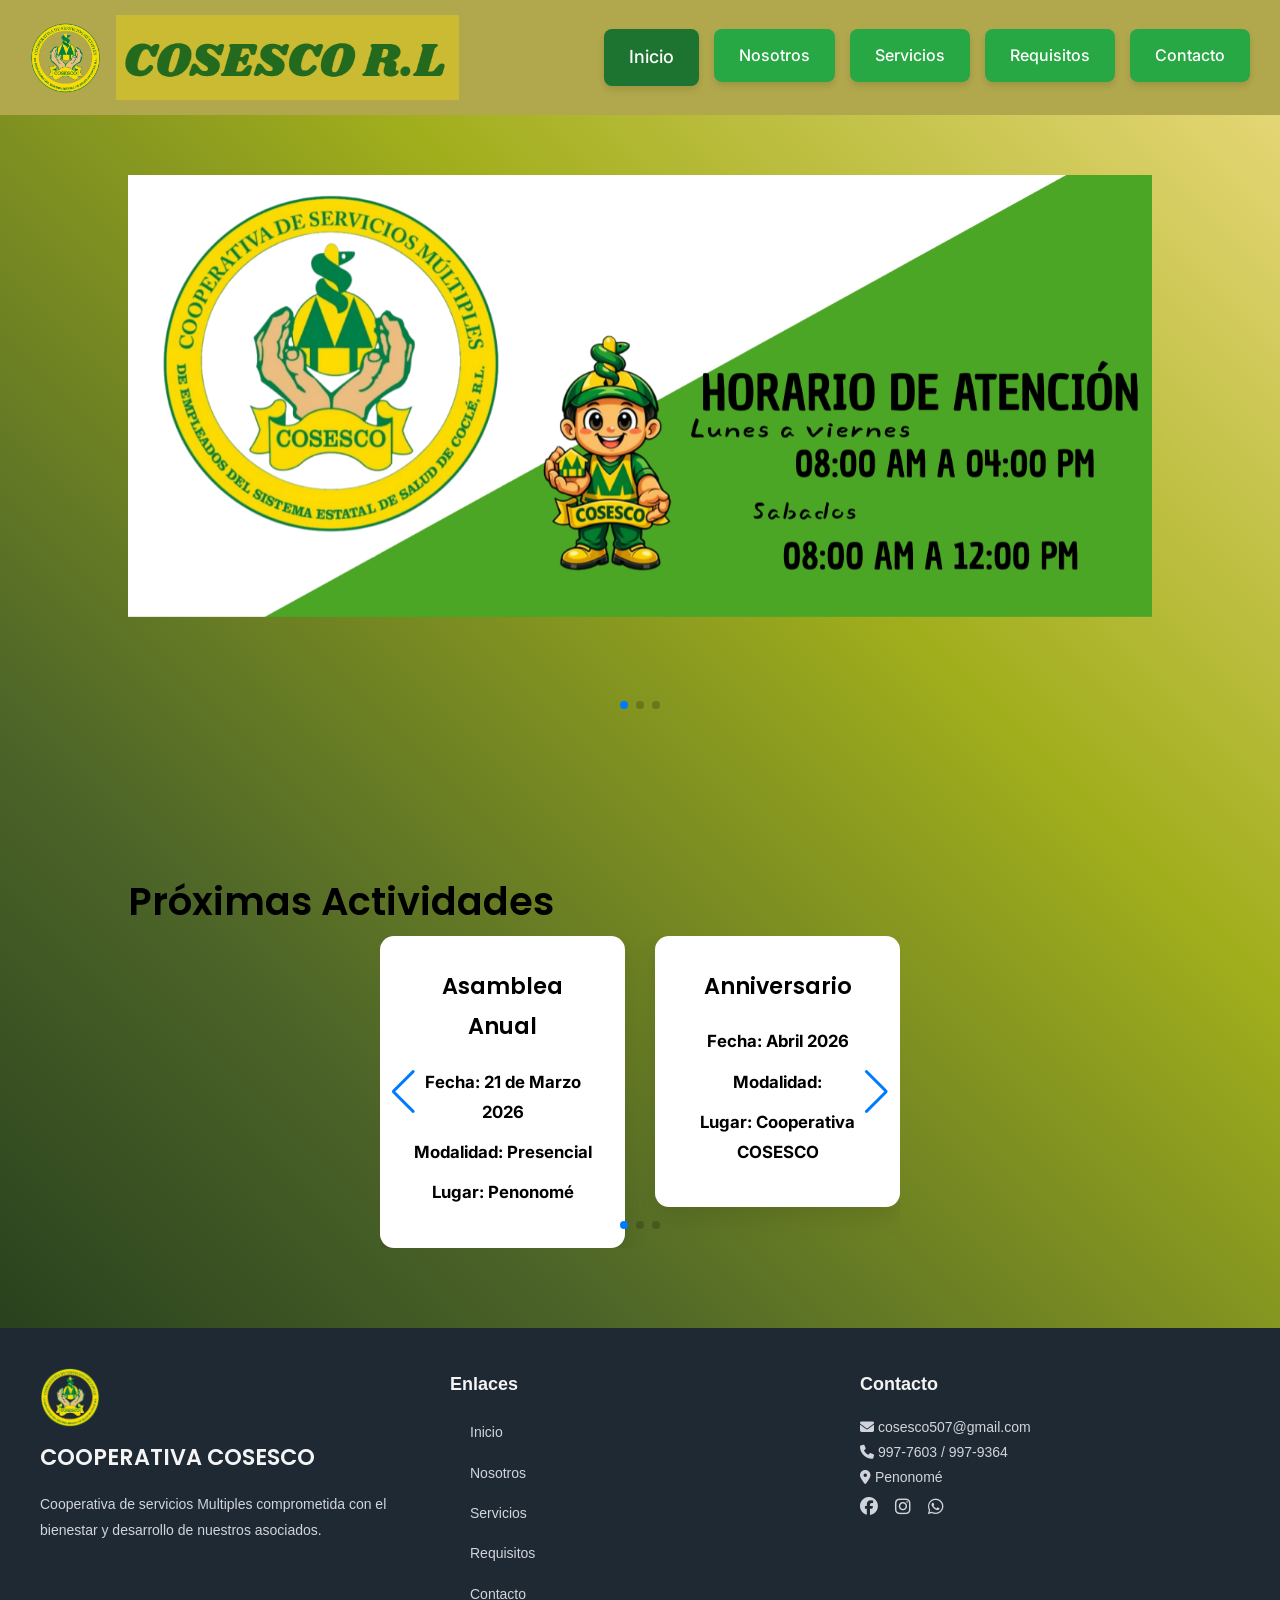
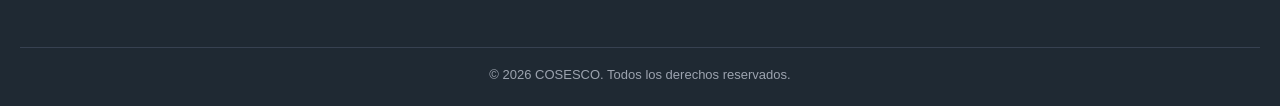
==== index.html @ b9f775fd "Subida inicial del sitio web" ====
<!DOCTYPE html>
<html lang="es">
<head>
    <meta charset="UTF-8">
    <meta name="viewport" content="width=device-width, initial-scale=1.0">
    <title>COSESCO</title>
    <link rel="stylesheet" href="css/estilos.css">
    <link href="https://fonts.googleapis.com/css2?family=Poppins:wght@500;600;700&family=Inter:wght@400;500;600&display=swap" rel="stylesheet">
    <link rel="stylesheet" href="https://cdn.jsdelivr.net/npm/swiper@11/swiper-bundle.min.css">
    <link rel="stylesheet" href="https://cdnjs.cloudflare.com/ajax/libs/font-awesome/6.5.1/css/all.min.css">


<!-- Tu JS del menú -->
<script src="../js/menu.js"></script>  

     
</head>
<body>

<header>
    <div class="logo">
        <img src="img/imglogo-cosesco.png" alt="Logo COSESCO">  <img src="img/titulocosesco.png" alt="Título COSESCO">
    </div>
        <nav class="navbar">
        <span class="menu-toggle" id="menu-toggle">☰</span>

        <ul class="menu" id="menu">
            <li class="close-item">
                <span id="close-menu">x</span>
            </li>

            <li><a href="index.html" class="active">Inicio</a></li>
            <li><a href="nosotros.html">Nosotros</a></li>
            <li><a href="servicios.html">Servicios</a></li>
            <li><a href="requisitos.html">Requisitos</a></li>
            <li><a href="contacto.html">Contacto</a></li>
        </ul>
        </nav>
     
</header>

<main>

    <!-- SLIDER PRINCIPAL -->
    <section class="slider-principal">
        <div class="swiper">
            <div class="swiper-wrapper">

                <div class="swiper-slide">
                    <img src="img/slide1.png" alt="COSESCO">
        
                </div>

                <div class="swiper-slide">
                    <img src="img/slide2.png" alt="aniversario COSESCO">
                   
                </div>

                <div class="swiper-slide">
                    <img src="img/coperativa_instalaciones.jpg" alt="Confianza">
                   
                </div>

            </div>

            <!-- Paginación -->
            <div class="swiper-pagination"></div>
        </div>
    </section>
</main> 

<section class="actividades">
    <h2>Próximas Actividades</h2>

    <div class="swiper actividades-swiper">
        <div class="swiper-wrapper">

            <!-- ACTIVIDAD 1 -->
            <div class="swiper-slide">
                <div class="actividad-card">
                    <h3>Asamblea Anual </h3>
                    <p><strong>Fecha: 21 de Marzo 2026</strong></p>
                    <p><strong>Modalidad: Presencial</strong></p>
                    <p><strong>Lugar: Penonomé</strong></p>
                </div>
            </div>

            <!-- ACTIVIDAD 2 -->
            <div class="swiper-slide">
                <div class="actividad-card">
                    <h3>Anniversario </h3>
                    <p><strong>Fecha: Abril 2026 </strong></p>
                    <p><strong>Modalidad:</strong></p>
                    <p><strong>Lugar: Cooperativa COSESCO</strong></p>
                </div>
            </div>

            <!-- ACTIVIDAD 3 -->
            <div class="swiper-slide">
                <div class="actividad-card">
                    <h3>TÍTULO DE LA ACTIVIDAD</h3>
                    <p><strong>Fecha:</strong></p>
                    <p><strong>Modalidad:</strong></p>
                    <p><strong>Inversión:</strong></p>
                </div>
            </div>

        </div>

        <!-- Flechas -->
        <div class="swiper-button-prev"></div>
        <div class="swiper-button-next"></div>

        <!-- Paginación -->
        <div class="swiper-pagination"></div>
    </div>
</section>



<footer class="footer">
  <div class="footer-container">

    <div class="footer-col">
        <img src="img/imglogo-cosesco.png" alt="Logo COSESCO" class="footer-logo">
      <h3>COOPERATIVA COSESCO</h3>
      <p>
        Cooperativa de servicios Multiples comprometida con el bienestar y desarrollo
        de nuestros asociados.
      </p>
    </div>

    <div class="footer-col">
      <h4>Enlaces</h4>
      <ul>
        <li><a href="index.html">Inicio</a></li>
        <li><a href="nosotros.html">Nosotros</a></li>
        <li><a href="servicios.html">Servicios</a></li>
        <li><a href="requisitos.html">Requisitos</a></li>
        <li><a href="contacto.html">Contacto</a></li>

      </ul>
    </div>

    <div class="footer-col">
      <h4>Contacto</h4>
      <p><i class="fas fa-envelope"></i> cosesco507@gmail.com</p>
      <p><i class="fas fa-phone"></i> 997-7603 / 997-9364</p>
      <p><i class="fas fa-map-marker-alt"></i> Penonomé</p>

      <div class="social">
        <a href="https://www.facebook.com/share/1C3pGribQZ/"><i class="fab fa-facebook"></i></a>
        <a href="https://www.instagram.com/cooperativacosesco"><i class="fab fa-instagram"></i></a>
        <a href="https://wa.mche/50764808992"><i class="fab fa-whatsapp"></i></a>
      </div>
    </div>

  </div>

  <div class="footer-bottom">
    © 2026 COSESCO. Todos los derechos reservados.
  </div>
</footer>

<script src="https://cdn.jsdelivr.net/npm/swiper@11/swiper-bundle.min.js"></script>

<script>
const swiper = new Swiper('.swiper', {
    loop: true,
    autoplay: {
        delay: 4000,
        disableOnInteraction: false,
    },
    pagination: {
        el: '.swiper-pagination',
        clickable: true,
    },
});
</script>
<!-- Inicialización Avisos -->
<script>
new Swiper('.actividades-swiper', {
    loop: true,
    spaceBetween: 30,
    slidesPerView: 1,
    navigation: {
        nextEl: '.swiper-button-next',
        prevEl: '.swiper-button-prev',
    },
    pagination: {
        el: '.swiper-pagination',
        clickable: true,
    },
    breakpoints: {
        768: {
            slidesPerView: 2
        }
    }
});
</script>
<script>
const menuToggle = document.getElementById("menu-toggle");
const menu = document.getElementById("menu");
const closeMenu = document.getElementById("close-menu");

// Abrir menú
menuToggle.addEventListener("click", () => {
  menu.classList.add("active");
});

// Cerrar con la X
closeMenu.addEventListener("click", () => {
  menu.classList.remove("active");
});

// ✅ Cerrar menú al hacer clic en cualquier enlace
document.querySelectorAll(".menu a").forEach(link => {
  link.addEventListener("click", () => {
    menu.classList.remove("active");
  });
});

// 🔹 Marcar página activa automáticamente
const currentPage = window.location.pathname.split("/").pop();

document.querySelectorAll('.navbar .menu li a').forEach(link => {
  if(link.getAttribute('href') === currentPage){
    link.classList.add('active');
  }
});
</script>


</body>
</html>
---- css/estilos.css ----
/* ======================
   VARIABLES DE COLOR
====================== */
:root {
    --verde-oscuro: #132c17;
    --verde-medio: #4d6528;
    --verde-claro: #a1ae1c;
    --amarillo: #eddb80;

    --blanco: #ffffff;
    --gris-texto: #333333;
    --gris-suave: #f4f4f4;
}


/* RESET BÁSICO */
* {
    margin: 0;
    padding: 0;
    box-sizing: border-box;
}

body {
    background: linear-gradient(45deg, #132c17,#4d6528, #a1ae1c, #eddb80);
    font-family: 'Inter', sans-serif;
    font-size: 18px;
    line-height: 1.8;
    color: #333;
    min-height: 100vh;
}

h1, h2, h3 {
    font-family: 'Poppins', sans-serif;
    font-weight: 600;
}

h1 { font-size: 3rem; }
h2 { font-size: 2.4rem; }
h3 { font-size: 1.4rem; }

@media (max-width: 768px) {
    body {
        font-size: 16px;
    }

    h1 { font-size: 2.2rem; }
    h2 { font-size: 2rem; }
}


/* HEADER */
header {
    background-color: #b1a74c;
    color: #000;
    padding: 15px 30px;
    display: flex;
    justify-content: space-between;
    align-items: center;
}

header img {
    height: 50px;
}

/* MENÚ */
nav ul {
    list-style: none;
    display: flex;
    gap: 20px;
}

nav a {
    color: #000;
    text-decoration: none;
    font-weight: bold;
}

nav a:hover {
    text-decoration: underline;
}
section {
    padding: 60px 10%;
    background: linear-gradient(#dedede);
    margin-bottom: 20px;
    border-radius: 14px;
    color: #000;
}

/* ===== SOLO MÓVIL ===== */
@media (max-width: 768px) {

  .menu-toggle {
    display: block;
    font-size: 30px;
    cursor: pointer;
  }

  /* MENÚ OVERLAY */
  .menu {
    position: fixed;
    top: 0;
    left: 0;
    width: 100%;
    height: 100vh;
    background: #0b4f2f;
    flex-direction: column;
    list-style: none;
    padding: 80px 20px 20px;
    margin: 0;
    transform: translateX(-100%);
    transition: transform 0.3s ease;
    z-index: 999;
  }

  .menu.active {
    transform: translateX(0);
  }

  .menu li {
    border-bottom: 1px solid rgba(255,255,255,0.2);
  }

  .menu li a {
    color: #fff;
    text-decoration: none;
    font-size: 18px;
    display: block;
    padding: 15px 10px;
  }

  /* BOTÓN CERRAR */
  .close-item {
    border: none;
    position: absolute;
    top: 15px;
    right: 20px;
  }

  #close-menu {
    font-size: 30px;
    color: #fff;
    cursor: pointer;
  }
}


/* INICIO */
#inicio {
    background-color: #f5f5f5;
    text-align: center;
}

#inicio h1 {
    font-size: 2.5rem;
    margin-bottom: 15px;
}

#inicio a {
    display: inline-block;
    margin-top: 20px;
    padding: 12px 25px;
    background-color: #0a4c8b;
    color: #fff;
    text-decoration: none;
    border-radius: 5px;
}

#inicio a:hover {
    background-color: #083a6a;
}

/* LISTAS */
ul, ol {
    margin-top: 15px;
    margin-left: 20px;
}

/* FORMULARIO */
form {
    max-width: 500px;
}

form label {
    display: block;
    margin-top: 15px;
    font-weight: bold;
}

form input,
form textarea {
    width: 100%;
    padding: 10px;
    margin-top: 5px;
}

form button {
    margin-top: 20px;
    padding: 12px;
    background-color: #0a4c8b;
    color: #dedede;
    border: none;
    cursor: pointer;
    width: 100%;
}

form button:hover {
    background-color: #083a6a;
}

.footer {
  background-color: #1f2933;
  color: #ffffff;
  padding: 40px 20px 20px;
  font-family:'Segoe UI', Tahoma, Geneva, Verdana, sans-serif;
}

.footer-container {
  display: grid;
  grid-template-columns: repeat(auto-fit, minmax(220px, 1fr));
  gap: 30px;
  max-width: 1200px;
  margin: auto;
}

.footer h3, .footer h4 {
  margin-bottom: 15px;
  color: #f4f4f4;
}

.footer p, .footer a {
  font-size: 14px;
  color: #d1d5db;
}

.footer a {
  text-decoration: none;
}

.footer a:hover {
  color: #ffffff;
}

.footer ul {
  list-style: none;
  padding: 0;
}

.footer ul li {
  margin-bottom: 8px;
}

.social a {
  margin-right: 12px;
  font-size: 18px;
  color: #d1d5db;
}

.social a:hover {
  color: #25d366;
}

.footer-bottom {
  text-align: center;
  margin-top: 30px;
  border-top: 1px solid #374151;
  padding-top: 15px;
  font-size: 13px;
  color: #9ca3af;
}
.footer-logo {
  width: 60px;
  margin-bottom: 10px;
}

/* MENÚ RESPONSIVE */
.menu-toggle {
    display: none;
    font-size: 28px;
    cursor: pointer;
}

/* RESPONSIVE */
@media (max-width: 768px) {

    header {
        flex-direction: column;
        align-items: flex-start;
    }

    .menu-toggle {
        display: block;
        color: #fff;
    }

    .menu {
        display: none;
        flex-direction: column;
        width: 100%;
        margin-top: 10px;
    }

    .menu li {
        padding: 10px 0;
    }

    .menu.show {
        display: flex;
    }

    section {
        padding: 40px 5%;
    }

    #inicio h1 {
        font-size: 2rem;
    }
}

.mapa-centrado {
  display: flex;
  justify-content: center;
  margin: 30px 0;
}

.mapa-centrado iframe {
  max-width: 100%;
  border-radius: 10px;
}
.redes-sociales {
  display: flex;
  flex-direction: column;
  gap: 15px;
}

.red {
  display: flex;
  align-items: center;
  gap: 10px;
  text-decoration: none;
  padding: 12px;
  border-radius: 8px;
  color: #fff;
  font-weight: bold;
}

.red i {
  font-size: 20px;
}

.facebook {
  background-color: #1877f2;
}

.instagram {
  background: linear-gradient(45deg, #f58529, #dd2a7b, #8134af);

}

.whatsapp {
   background: linear-gradient(45deg, #25D366, #25D366);

 } 

 /* Contenedor del mapa y cuadro */
.mapa-contacto {
    display: flex;
    justify-content: center; /* Centra horizontalmente todo el conjunto */
    align-items: center;     /* Centra verticalmente el mapa y el cuadro */
    gap: 40px;               /* Espacio entre mapa y cuadro */
    margin-top: 30px;
    flex-wrap: wrap;         /* Permite que en pantallas pequeñas el cuadro baje */
}



/* Contenedor del menú */
.navbar .menu {
    display: flex;
    flex-wrap: wrap; /* Permite que los botones bajen en pantallas pequeñas */
    justify-content: center; /* Centra los botones horizontalmente */
    list-style: none;
    padding: 0;
    margin: 0;
    gap: 15px; /* Espacio entre botones */
}

/* Botones del menú */
.navbar .menu li a {
    display: inline-block;
    padding: 12px 25px;
    background-color: #28a745; /* Verde principal */
    color: #fff;
    text-decoration: none;
    border-radius: 8px;
    font-size: 16px;
    font-weight: 500;
    box-shadow: 0 4px 6px rgba(0,0,0,0.1);
    transition: all 0.3s ease;
    text-align: center;
}

/* Efecto hover */
.navbar .menu li a:hover {
    background-color: #218838; /* Verde más oscuro */
    font-size: 18px;
    box-shadow: 0 6px 10px rgba(0,0,0,0.15);
    transform: translateY(-2px); /* Pequeño levantamiento */
}

/* Efecto al presionar */
.navbar .menu li a:active {
    background-color: #1e7e34; /* Verde aún más oscuro */
    transform: translateY(1px); /* Botón “presionado” */
    box-shadow: 0 3px 5px rgba(0,0,0,0.2);
}

/* Enlace activo */
.navbar .menu li a.active {
    background-color: #1c7430;
    font-size: 18px;
}

/* Responsivo: en móviles los botones ocupan más ancho */
@media screen and (max-width: 768px) {
    .navbar .menu {
        flex-direction: column;
        align-items: center;
    }

    .navbar .menu li a {
        width: 80%;
        font-size: 16px;
    }
}

/* Contenedor de servicios  2 */
.servicios-contenedor {
    display: grid;
    grid-template-columns: repeat(auto-fit, minmax(260px, 1fr));
    gap: 30px;
    margin-top: 30px;
}

/* Tarjeta de servicio */
.servicio {
    background-color: #ffffff;
    border-radius: 12px;
    box-shadow: 0 4px 10px rgba(0,0,0,0.08);
    padding: 20px;
    text-align: center;
    transition: transform 0.3s ease;
}

/* Efecto suave */
.servicio:hover {
    transform: translateY(-5px);
}

/* Imagen del servicio */
.servicio img {
    width: 100%;
    height: 180px;
    object-fit: cover;
    border-radius: 10px;
    margin-bottom: 15px;
}

/* Título */
.servicio h3 {
    margin-bottom: 10px;
    color: #1c7430;
}

/* Botón */
.servicio a {
    display: inline-block;
    margin-top: 10px;
    padding: 8px 18px;
    background-color: #28a745;
    color: white;
    text-decoration: none;
    border-radius: 6px;
    font-size: 14px;
    transition: background-color 0.3s ease;
}

.servicio a:hover {
    background-color: #218838;
}

.contactos {
    padding: 40px 20px;
}

.contacto-layout {
    display: flex;
    gap: 40px;
    align-items: flex-start;
}

.info-iconos {
    flex: 1;
}

.item-contacto {
    display: flex;
    gap: 15px;
    margin-bottom: 25px;
}

.item-contacto i {
    font-size: 26px;
    color: #0a8f3c; /* verde institucional */
    min-width: 30px;
}

.item-contacto h4 {
    margin: 0;
    font-size: 16px;
    font-weight: 700;
}

.item-contacto p {
    margin: 4px 0 0;
    font-size: 14px;
    color: #333;
}

.item-contacto a {
    color: #0a8f3c;
    text-decoration: none;
}

.item-contacto a:hover {
    text-decoration: underline;
}

.mapa-derecha {
    flex: 1;
}

/* RESPONSIVE */
@media (max-width: 900px) {
    .contacto-layout {
        flex-direction: column;
    }

    .mapa-derecha iframe {
        height: 300px;
    }
}




.requisitos-imagenes img:last-child {
    height: 220px;
}

.requisitos-texto h1 {
    font-size: 2.6rem;   /* Título grande */
}

.requisitos-texto ul li {
    font-size: 1.3rem; /* Texto de la lista */
    line-height: 1.8;    /* Espaciado bonito */
}


/* TEXTO */
.requisitos-texto {
    width: 50%;
}


.bloques-info {
    display: flex;
    justify-content: space-between;
    gap: 25px;
}


.bloque {
    flex: 1;
    background-color: #f4f6f9;
    padding: 25px;
    border-radius: 12px;
    box-shadow: 0 4px 10px rgba(0,0,0,0.1);
}

.bloque h2 {
    color: #1e4fa1; /* azul institucional */
    margin-bottom: 12px;
}

.bloque p {
    color: #333;
    text-align: justify;
    line-height: 1.6;
}

/* Contenedor de la imagen */
.prestamos-imagenes{
    max-width: 600px;      /* tamaño máximo */
    margin: 25px auto;     /* centra el contenedor */
    padding: 10px;
}

/* Imagen dentro del contenedor */
.prestamos-imagenes img{
    width: 100%;           /* se adapta al contenedor */
    height: auto;
    display: block;
    border-radius: 12px;
    box-shadow: 0 6px 15px rgba(0,0,0,0.2);
}

.prestamos-contenido {
    display: flex;
    gap: 30px;
    align-items: center;
    margin-top: 20px;
}

.prestamos-texto {
    flex: 1;
}

.prestamos-imagenes {
    flex: 1;
    text-align: center;
}

.prestamos-imagenes img {
    max-width: 100%;
    height: auto;
    border-radius: 10px;
}

/* Contenedor de la imagen */
.ahorros-imagenes{
    max-width: 600px;      /* tamaño máximo */
    margin: 25px auto;     /* centra el contenedor */
    padding: 10px;
}

/* Imagen dentro del contenedor */
.ahorros-imagenes img{
    width: 100%;           /* se adapta al contenedor */
    height: auto;
    display: block;
    border-radius: 12px;
    box-shadow: 0 6px 15px rgba(0,0,0,0.2);
}

.ahorros-contenido {
    display: flex;
    gap: 30px;
    align-items: center;
    margin-top: 20px;
}

.ahorros-texto {
    flex: 1;
}

.ahorros-imagenes {
    flex: 1;
    text-align: center;
}

.ahorros-imagenes img {
    max-width: 100%;
    height: auto;
    border-radius: 10px;
}

.resena {
    padding: 60px 20px;
}

.resena-contenedor {
    display: flex;
    align-items: center;
    gap: 40px;
    max-width: 1100px;
    margin: auto;
}

/* TEXTO */
.resena-texto {
    flex: 1;
}

.resena-texto h2 {
    margin-bottom: 15px;
}

/* IMAGEN */
.resena-imagen {
    flex: 1;
    text-align: center;
}

.resena-imagen h3 {
    margin-bottom: 10px;
}

.resena-imagen img {
    max-width: 100%;
    border-radius: 10px;
}


@media (max-width: 768px) {
    .resena-contenedor {
        flex-direction: column;
        text-align: center;
    }
}

/* CONTENEDOR SWIPER */
.actividades-swiper {
    max-width: 520px;
    margin: 0 auto;
    position: relative;
    padding: 20px 0;
}

/* Slide */
.actividades-swiper .swiper-slide {
    display: flex;
    justify-content: center;
}

/* Tarjeta */
.actividad-card {
    width: 100%;
    max-width: 420px;
    min-height: 260px;
    background: #ffffff;
    border-radius: 14px;
    padding: 30px;
    text-align: center;
    box-shadow: 0 10px 25px rgba(0,0,0,0.1);
}

/* Título */
.actividad-card h3 {
    font-size: 1.4rem;
    margin-bottom: 20px;
}

/* Texto */
.actividad-card p {
    font-size: 1.05rem;
    margin: 10px 0;
}

/* SECCIÓN REQUISITOS */
.requisitos-contenedor {
    display: flex;
    gap: 40px;
    align-items: center;
    justify-content: center;
    padding: 40px 20px;
}


/* CAJAS DE TEXTO */
.requisito-box {
    width: 45%;
    background: #ffffff;
    padding: 20px;
    border-radius: 12px;
    box-shadow: 0 4px 10px rgba(0,0,0,0.1);
    text-align: left;
}

.imagenes-requisitos {
    display: flex;
    gap: 15px;
    margin: 15px 0;
}

.imagenes-requisitos img {
    width: 50%;
    height: auto;
    border-radius: 8px;
    object-fit: cover;
}


/* TÍTULOS */
.requisito-box h3 {
    color: #8a3300;
    margin-bottom: 10px;
}

/* CONTENEDOR DEL TÍTULO */
.prestamos-titulo {
    text-align: center;
    margin-bottom: 30px;
}

.prestamos-titulo h1 {
    color: #8a3300;
    font-size: 2.5rem;
    margin-bottom: 10px;
}

.prestamos-titulo p {
    font-size: 1.1rem;
    color: #555;
}

/* SECCIÓN GENERAL */
.prestamos-seccion {
    padding: 40px 20px;
}

/* CONTENEDOR DE BLOQUES */
.prestamos-contenedor {
    display: flex;
    gap: 30px;
    justify-content: center;
}

/* BLOQUES */
.prestamo-box {
    width: 45%;
    background: #ffffff;
    padding: 25px;
    border-radius: 15px;
    box-shadow: 0 4px 12px rgba(0,0,0,0.12);
}

/* IMÁGENES */
.prestamo-box img {
    width: 100%;
    max-width: 320px;
    margin: 15px auto;
    display: block;
    border-radius: 12px;
}

/* RESPONSIVE */
@media (max-width: 768px) {
    .prestamos-contenedor {
        flex-direction: column;
    }

    .prestamo-box {
        width: 100%;
    }
}
/* SECCIÓN AHORROS */
.ahorro-seccion {
    padding: 50px 20px;
    text-align: center;
}

/* TÍTULO */
.ahorro-titulo h1 {
    color: #8a3300;
    font-size: 2.4rem;
    margin-bottom: 10px;
}

.ahorro-titulo p {
    color: #555;
    margin-bottom: 40px;
}

/* CONTENEDOR PRINCIPAL */
.ahorro-contenedor {
    display: flex;
    gap: 30px;
    justify-content: center;
}

/* TARJETAS */
.ahorro-box {
    width: 30%;
    background: #ffffff;
    padding: 20px;
    border-radius: 18px;
    box-shadow: 0 6px 15px rgba(0,0,0,0.12);
    transition: transform 0.3s ease;
}

.ahorro-box:hover {
    transform: translateY(-8px);
}

/* CONTENEDOR DE IMAGEN */
.ahorro-img {
    overflow: hidden;
    border-radius: 15px;
}

/* IMAGEN */
.ahorro-img img {
    width: 100%;
    height: 200px;
    object-fit: cover;
    transition: transform 0.4s ease, filter 0.4s ease;
}

/* EFECTO HOVER EN IMAGEN */
.ahorro-img:hover img {
    transform: scale(1.1);
    filter: brightness(1.1);
}

/* TÍTULOS */
.ahorro-box h3 {
    margin: 15px 0 10px;
    color: #8a3300;
}

/* RESPONSIVE */
@media (max-width: 900px) {
    .ahorro-contenedor {
        flex-direction: column;
        align-items: center;
    }

    .ahorro-box {
        width: 90%;
    }
}

@media (max-width: 768px) {

    .requisitos-contenedor,
    .prestamos-contenedor,
    .ahorro-contenedor,
    .bloques-info,
    .resena-contenedor,
    .contacto-layout {
        flex-direction: column;
        align-items: center;
    }

    .requisito-box,
    .prestamo-box,
    .ahorro-box,
    .bloque {
        width: 100%;
    }

}


img {
    max-width: 100%;
    height: auto;
    display: block;
}

/* LOGO */
.logo {
    display: flex;
    align-items: center;
    gap: 15px;
}

.logo img:first-child {
    height: 70px;
}

.logo img:last-child {
    height: 85px;
}

/* RESPONSIVE SOLO LOGO */
@media (max-width: 768px) {

    header {
        flex-direction: column;
        align-items: center;
    }

    .logo {
        justify-content: center;
        flex-direction: row; /* mantiene horizontal */
    }

    .logo img:first-child {
        height: 50px;
    }

    .logo img:last-child {
        height: 60px;
    }

}

@media (max-width: 768px) {

    .navbar .menu li a {
        width: 90%;
        padding: 14px;
        font-size: 16px;
        border-radius: 12px;
    }

}
/*espacios mas elegantes*/
@media (max-width: 768px) {

    section {
        padding: 30px 6%;
    }

}

.close-item {
    display: none;
}

@media (max-width: 768px) {
    .close-item {
        display: block;
    }
}

.logo {
    display: flex;
    align-items: center;
    gap: 15px;
}

.logo img {
    height: 80px;   /* tamaño del logo */
    width: auto;
}
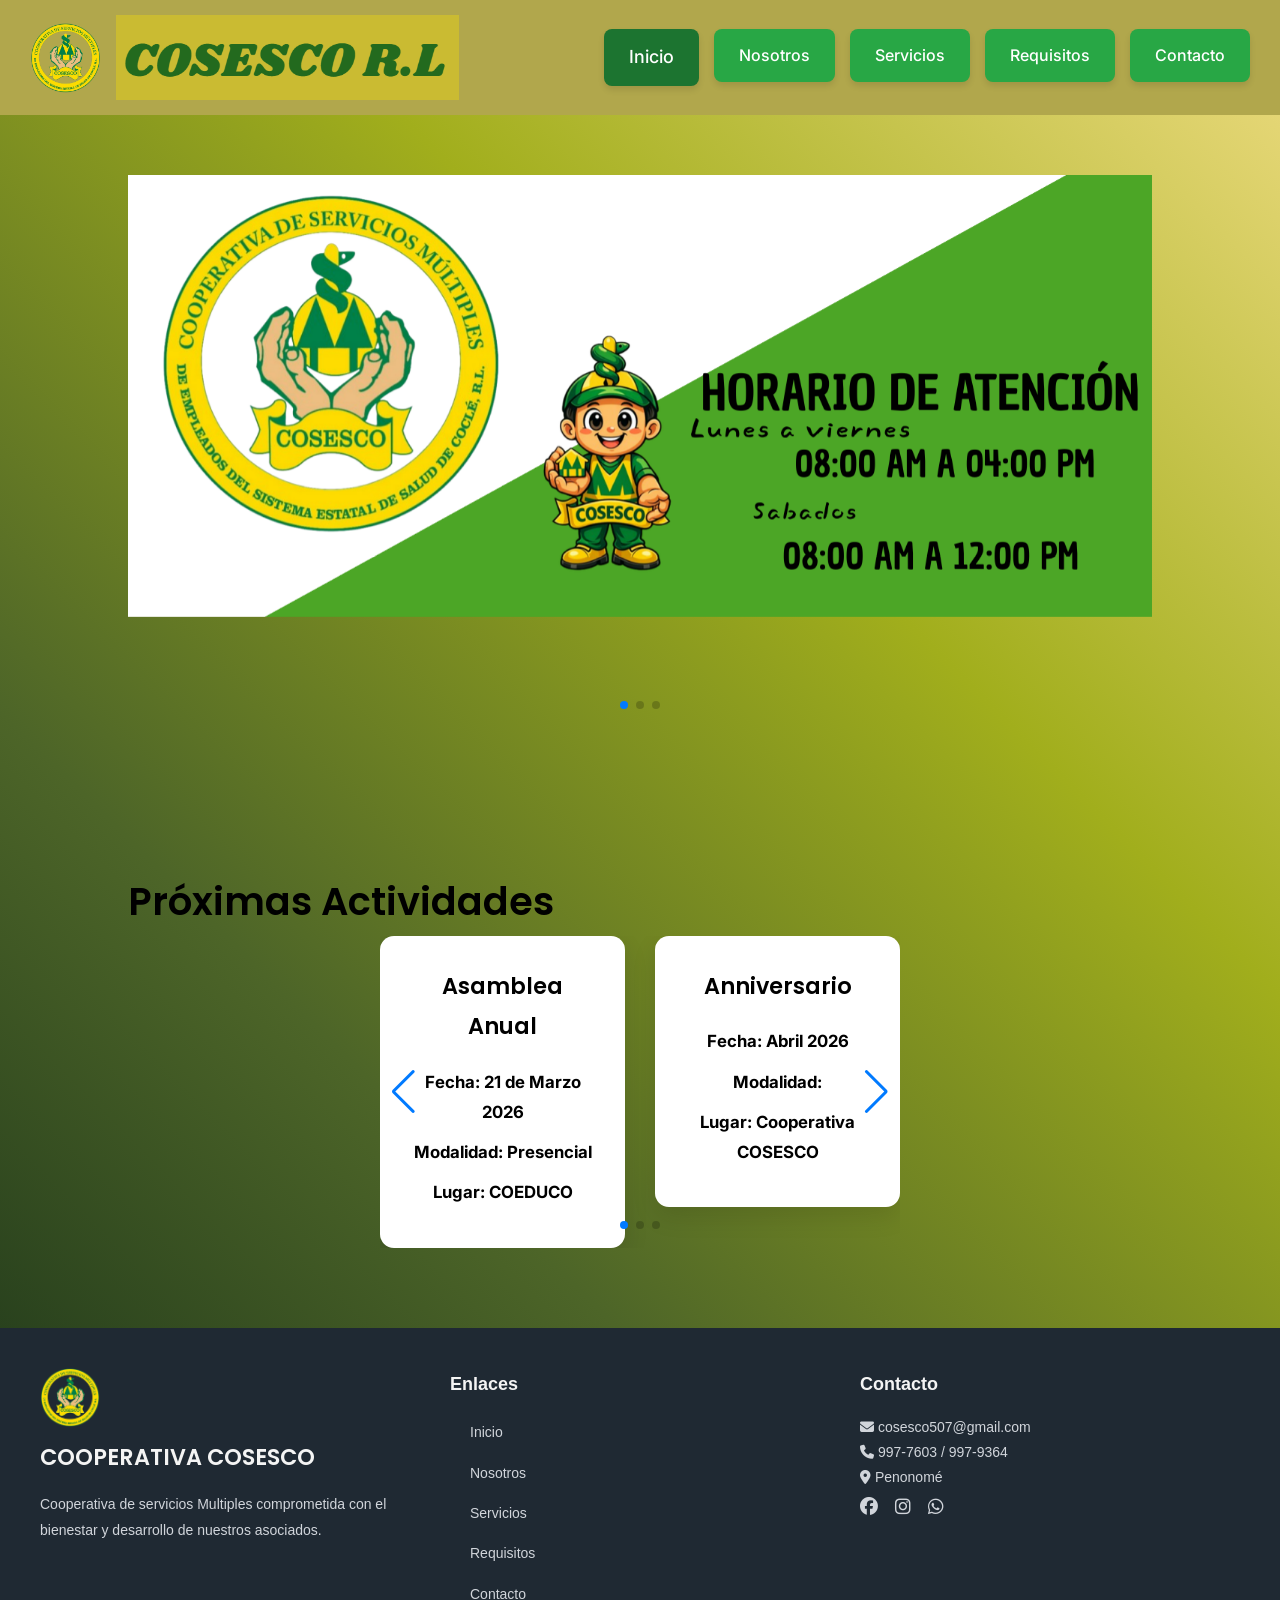
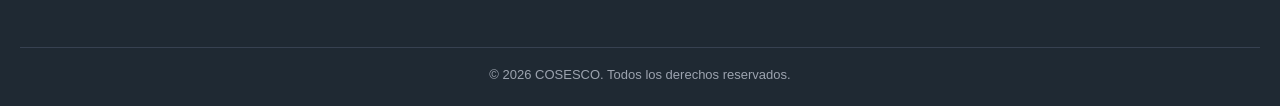
==== commit 2d1b3e08: "Update location for Asamblea Anual event" ====
--- a/index.html
+++ b/index.html
@@ -81,7 +81,7 @@
                     <h3>Asamblea Anual </h3>
                     <p><strong>Fecha: 21 de Marzo 2026</strong></p>
                     <p><strong>Modalidad: Presencial</strong></p>
-                    <p><strong>Lugar: Penonomé</strong></p>
+                    <p><strong>Lugar: COEDUCO</strong></p>
                 </div>
             </div>
 
--- a/css/estilos.css
+++ b/css/estilos.css
@@ -116,17 +116,45 @@
     transform: translateX(0);
   }
 
-  .menu li {
-    border-bottom: 1px solid rgba(255,255,255,0.2);
-  }
-
-  .menu li a {
-    color: #fff;
-    text-decoration: none;
-    font-size: 18px;
-    display: block;
-    padding: 15px 10px;
-  }
+.menu {
+  position: fixed;
+  top: 0;
+  left: 0;
+  width: 100%;
+  height: 100vh;
+  background: #0b4f2f;
+
+  display: flex;
+  flex-direction: column;
+  justify-content: center;   /* 🔥 centra vertical */
+  align-items: center;       /* 🔥 centra horizontal */
+
+  list-style: none;
+  padding: 0;
+  margin: 0;
+
+  transform: translateX(-100%);
+  transition: transform 0.3s ease;
+  z-index: 999;
+}
+
+.menu li {
+  width: 100%;
+  display: flex;
+  justify-content: center;
+  border: none;
+  margin: 15px 0;
+}
+
+.menu li a {
+  width: 70%;
+  text-align: center;
+  color: #fff;
+  text-decoration: none;
+  font-size: 20px;
+  padding: 18px;
+  border-radius: 12px;
+}
 
   /* BOTÓN CERRAR */
   .close-item {
@@ -359,19 +387,51 @@
 .whatsapp {
    background: linear-gradient(45deg, #25D366, #25D366);
 
+
  } 
-
- /* Contenedor del mapa y cuadro */
+/* CONTENEDOR PRINCIPAL */
 .mapa-contacto {
     display: flex;
-    justify-content: center; /* Centra horizontalmente todo el conjunto */
-    align-items: center;     /* Centra verticalmente el mapa y el cuadro */
-    gap: 40px;               /* Espacio entre mapa y cuadro */
-    margin-top: 30px;
-    flex-wrap: wrap;         /* Permite que en pantallas pequeñas el cuadro baje */
-}
-
-
+    justify-content: space-between;
+    align-items: flex-start;
+    gap: 50px;
+    margin-top: 40px;
+}
+
+/* INFORMACIÓN IZQUIERDA */
+.info-contacto {
+    flex: 0 0 55%;
+}
+
+/* MAPA DERECHA */
+.mapa-derecha {
+    flex: 0 0 45%;
+}
+
+/* MAPA RESPONSIVE */
+.mapa-derecha iframe {
+    width: 100%;
+    height: 400px;
+    border: 0;
+    border-radius: 12px;
+}
+
+/* RESPONSIVE PARA CELULAR */
+@media (max-width: 768px) {
+    .mapa-contacto {
+        flex-direction: column;
+        gap: 25px;
+    }
+
+    .info-contacto,
+    .mapa-derecha {
+        flex: 1 1 100%;
+    }
+
+    .mapa-derecha iframe {
+        height: 300px;
+    }
+}
 
 /* Contenedor del menú */
 .navbar .menu {
@@ -997,16 +1057,40 @@
 
 }
 
-@media (max-width: 768px) {
-
-    .navbar .menu li a {
-        width: 90%;
-        padding: 14px;
-        font-size: 16px;
-        border-radius: 12px;
-    }
-
-}
+/* Móviles pequeños */
+@media (max-width: 480px) {
+    .logo img:first-child {
+        height: 40px;
+    }
+
+    .logo img:last-child {
+        height: 50px;
+    }
+}
+
+/* Tablets */
+@media (min-width: 481px) and (max-width: 1024px) {
+    .logo img:first-child {
+        height: 55px;
+    }
+
+    .logo img:last-child {
+        height: 70px;
+    }
+}
+
+/* Pantallas grandes */
+@media (min-width: 1025px) {
+    .logo img:first-child {
+        height: 70px;
+    }
+
+    .logo img:last-child {
+        height: 85px;
+    }
+}
+
+
 /*espacios mas elegantes*/
 @media (max-width: 768px) {
 
